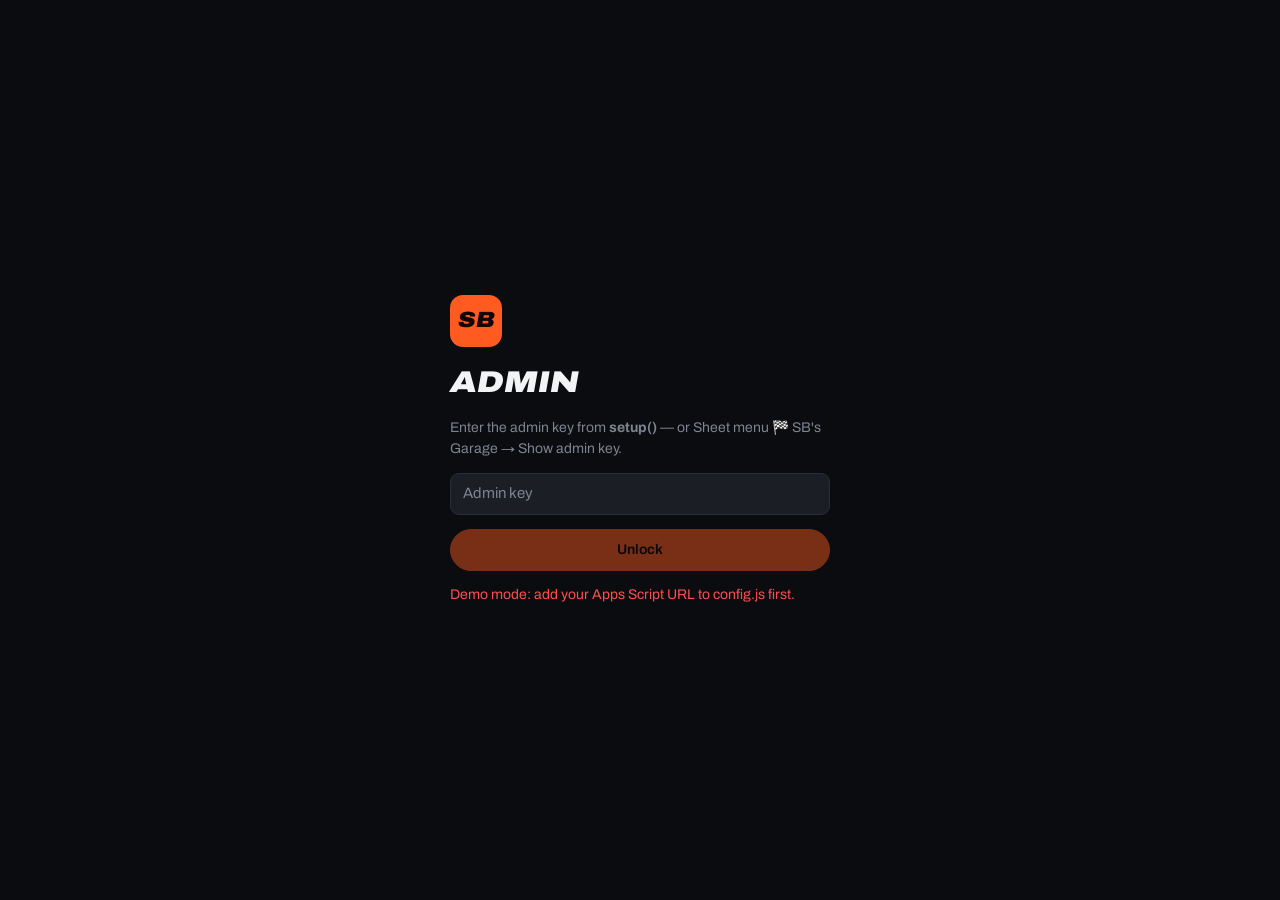
==== site/admin.html @ fe7b54de "SB's Garage: diecast store, admin, Google Sheet backend Store with search, filters, rarity sort and " ====
<!doctype html>
<html lang="en">
<head>
  <meta charset="utf-8">
  <meta name="viewport" content="width=device-width, initial-scale=1, viewport-fit=cover">
  <title>SB's Garage · Admin</title>
  <meta name="robots" content="noindex, nofollow">
  <meta name="theme-color" content="#0b0c0f">
  <link rel="icon" href="data:image/svg+xml,%3Csvg xmlns='http://www.w3.org/2000/svg' viewBox='0 0 64 64'%3E%3Crect width='64' height='64' rx='14' fill='%23f2f3f5'/%3E%3Ctext x='32' y='42' font-family='Arial Black,Arial' font-weight='900' font-style='italic' font-size='24' text-anchor='middle' fill='%23ff5a1f'%3ESB%3C/text%3E%3C/svg%3E">
  <link rel="preconnect" href="https://fonts.googleapis.com">
  <link rel="preconnect" href="https://fonts.gstatic.com" crossorigin>
  <link href="https://fonts.googleapis.com/css2?family=Archivo:ital,wdth,wght@0,62..125,400..900;1,62..125,400..900&display=swap" rel="stylesheet">
  <link rel="stylesheet" href="css/base.css">
  <link rel="stylesheet" href="css/admin.css">
</head>
<body>
  <!-- login -->
  <section class="login" id="login">
    <form class="login-card" id="loginForm">
      <div class="logo-mark">SB</div>
      <h1>Admin</h1>
      <p class="muted">Enter the admin key from <b>setup()</b> — or Sheet menu 🏁 SB's Garage → Show admin key.</p>
      <input class="input" id="keyInput" type="password" placeholder="Admin key" autocomplete="current-password" required>
      <button class="btn primary block" id="loginBtn">Unlock</button>
      <p class="err" id="loginErr" hidden></p>
    </form>
  </section>

  <div class="app" id="app" hidden>
    <header class="a-top">
      <div class="a-brand"><span class="logo-mark sm">SB</span><span id="aStore">Admin</span></div>
      <nav class="tabs" id="tabs">
        <button data-tab="add" aria-selected="true"><svg viewBox="0 0 24 24" fill="none" stroke="currentColor" stroke-width="2"><path d="M12 5v14M5 12h14"/></svg><span>Add</span></button>
        <button data-tab="stock"><svg viewBox="0 0 24 24" fill="none" stroke="currentColor" stroke-width="2"><rect x="3" y="4" width="18" height="16" rx="2"/><path d="M3 10h18M9 4v16"/></svg><span>Stock</span><i class="dot" id="stockDot" hidden></i></button>
        <button data-tab="sales"><svg viewBox="0 0 24 24" fill="none" stroke="currentColor" stroke-width="2"><path d="M7 4h10M7 9h10M10 14l6 6M7 14h3a5 5 0 0 0 0-10"/></svg><span>Sales</span></button>
        <button data-tab="enq"><svg viewBox="0 0 24 24" fill="none" stroke="currentColor" stroke-width="2"><path d="M21 12a8.5 8.5 0 0 1-12.6 7.4L3 21l1.6-5.2A8.5 8.5 0 1 1 21 12z"/></svg><span>Enquiries</span><i class="dot" id="enqDot" hidden></i></button>
        <button data-tab="stats"><svg viewBox="0 0 24 24" fill="none" stroke="currentColor" stroke-width="2"><path d="M4 20V10M10 20V4M16 20v-7M22 20H2"/></svg><span>Stats</span></button>
      </nav>
      <div class="a-actions">
        <a class="btn small ghost" href="./" target="_blank" rel="noopener">View store ↗</a>
        <button class="icon-btn" id="reload" aria-label="Reload data"><svg viewBox="0 0 24 24" fill="none" stroke="currentColor" stroke-width="2"><path d="M20 11a8 8 0 1 0-2.3 5.7M20 4v7h-7"/></svg></button>
      </div>
    </header>

    <main class="a-main">
      <!-- ADD / EDIT -->
      <section class="panel" data-panel="add">
        <div class="panel-head">
          <h2 id="formTitle">Add a car</h2>
          <div class="seg" id="addMode" role="group" aria-label="Add mode">
            <button type="button" data-mode="one" aria-pressed="true">One car</button>
            <button type="button" data-mode="bulk" aria-pressed="false">Bulk upload</button>
          </div>
          <button class="btn small" id="cancelEdit" hidden>Cancel edit</button>
        </div>

        <!-- BULK -->
        <div class="bulk" id="bulkBox" hidden>
          <label class="drop bulk-drop" id="bulkDrop">
            <input type="file" id="bulkInput" accept="image/*" multiple hidden>
            <span class="drop-empty">
              <svg viewBox="0 0 24 24" fill="none" stroke="currentColor" stroke-width="1.6"><rect x="3" y="6" width="14" height="14" rx="2"/><path d="M7 3h12a2 2 0 0 1 2 2v12"/><path d="M3 16l4-4 3 3 3-3 4 4"/></svg>
              <b>Select photos — as many as you like</b><span>Each car becomes a draft row in your sheet. Add price & qty later.</span>
            </span>
          </label>
          <div class="bulk-opts" id="bulkOpts" hidden>
            <label class="field">Photos per car
              <select class="select input" id="bulkPer"><option value="1">1 photo = 1 car</option><option value="2">2 photos = 1 car (front + back)</option><option value="3">3 photos = 1 car</option></select>
            </label>
            <label class="field">Brand <span class="hint">if all the same</span><input class="input" id="bulkBrand" list="dlBrands" placeholder="Leave blank if mixed"></label>
            <label class="field">Series <span class="hint">optional</span><input class="input" id="bulkSeries" list="dlSeries"></label>
            <label class="field">Condition<select class="select input" id="bulkCond"></select></label>
            <label class="field">Qty each<input class="input" id="bulkQty" type="number" inputmode="numeric" min="0" value="1"></label>
            <label class="field">Price each ₹ <span class="hint">blank = draft</span><input class="input" id="bulkPrice" type="number" inputmode="numeric" min="0" placeholder="e.g. 199 for all mainlines"></label>
            <div class="field span3">Tags for all <span class="hint">optional</span><div class="tag-picker" id="bulkTags"></div></div>
            <label class="check span3" id="bulkAiRow"><input type="checkbox" id="bulkAi" checked> <span>✨ <b>Identify each car with AI</b> — reads the card: name, car maker, series, year, colour, TH / STH</span></label>
            <p class="muted small span3" id="bulkAiOff" hidden>AI identify is off. Add a free <b>GEMINI_API_KEY</b> (from aistudio.google.com) in Apps Script → Project Settings → Script properties to turn it on. Without it, rows get the photo + your defaults (and the file name as the car name, if it isn't IMG_1234).</p>
            <label class="check span3"><input type="checkbox" id="bulkWeb"> Also add web photos to each car (slower)</label>
          </div>
          <div class="bulk-grid" id="bulkGrid"></div>
          <div class="bulk-bar" id="bulkBar" hidden>
            <span id="bulkSummary" class="muted"></span>
            <button type="button" class="btn ghost small" id="bulkClear">Clear</button>
            <button type="button" class="btn primary" id="bulkStart">Upload</button>
          </div>
        </div>

        <form id="itemForm" class="item-form" autocomplete="off">
          <div class="photo-col">
            <label class="drop" id="drop">
              <input type="file" id="photoInput" accept="image/*" hidden>
              <img id="photoPreview" alt="" hidden>
              <span class="drop-empty" id="dropEmpty">
                <svg viewBox="0 0 24 24" fill="none" stroke="currentColor" stroke-width="1.6"><path d="M4 8h3l2-3h6l2 3h3v11H4z"/><circle cx="12" cy="13" r="3.5"/></svg>
                <b>Tap to add your photo</b><span>Camera or gallery · auto-compressed</span>
              </span>
            </label>
            <button type="button" class="btn small block ai-fill" id="aiFill" hidden>✨ Fill details from photo</button>
            <div class="cur-photos" id="curPhotos" hidden></div>
            <div class="web-box">
              <div class="web-head">
                <b>Web photos</b>
                <button type="button" class="btn small" id="findPhotos">Find photos</button>
              </div>
              <label class="check"><input type="checkbox" id="autoWeb" checked> Auto-add top 3 if I don't pick</label>
              <div class="web-grid" id="webGrid"></div>
              <p class="muted small" id="webNote"></p>
            </div>
          </div>

          <div class="fields">
            <label class="field span2">Car name *<input class="input" name="name" required placeholder="e.g. Nissan Skyline GT-R (R34)"></label>
            <label class="field">Brand *<input class="input" name="brand" list="dlBrands" required placeholder="Hot Wheels"></label>
            <label class="field">Car maker<input class="input" name="make" list="dlMakes" placeholder="Nissan"></label>
            <label class="field">Series<input class="input" name="series" list="dlSeries" placeholder="HW J-Imports / Car Culture…"></label>
            <label class="field">Year<input class="input" name="year" inputmode="numeric" placeholder="2024"></label>
            <label class="field">Colour<input class="input" name="color" placeholder="Spectraflame blue"></label>
            <label class="field">Condition<select class="select input" name="condition" id="condSel"></select></label>
            <div class="field span2">Tags
              <div class="tag-picker" id="tagPicker"></div>
              <div class="tag-add"><input class="input" id="tagCustom" placeholder="Custom tag (e.g. Boulevard)"><button type="button" class="btn small" id="tagAddBtn">Add</button></div>
            </div>
            <label class="field">Price ₹ *<input class="input" name="price" type="number" inputmode="numeric" min="0" required></label>
            <label class="field">Qty *<input class="input" name="qty" type="number" inputmode="numeric" min="0" value="1" required></label>
            <label class="field">Compare-at ₹ <span class="hint">shows a strikethrough</span><input class="input" name="compareAt" type="number" inputmode="numeric" min="0"></label>
            <label class="field">Your cost ₹ <span class="hint">private · for profit</span><input class="input" name="cost" type="number" inputmode="numeric" min="0"></label>
            <label class="field span2">Notes <span class="hint">shown on the product page</span><textarea class="input" name="notes" rows="2" placeholder="Card condition, blister, anything a collector should know"></textarea></label>
            <label class="check span2"><input type="checkbox" name="hidden"> Hide from store</label>
            <button class="btn primary block span2 save" id="saveBtn">Save car</button>
          </div>
        </form>
      </section>

      <!-- STOCK -->
      <section class="panel" data-panel="stock" hidden>
        <div class="panel-head">
          <h2>Stock</h2>
          <span class="muted" id="stockSummary"></span>
        </div>
        <div class="filters-row">
          <input class="input" id="stockQ" type="search" placeholder="Search name, ID, brand, maker, tag…">
          <select class="select input" id="stockF">
            <option value="all">All</option><option value="in">In stock</option><option value="out">Sold out</option><option value="drafts">Drafts (need price)</option><option value="hidden">Hidden</option><option value="nophoto">No photo</option>
          </select>
        </div>
        <div class="stock-list" id="stockList"></div>
      </section>

      <!-- SALES -->
      <section class="panel" data-panel="sales" hidden>
        <div class="panel-head">
          <h2>Sales</h2>
          <button class="btn primary small" id="newSale">+ Record sale</button>
        </div>
        <div class="filters-row">
          <select class="select input" id="salesMonth"></select>
          <select class="select input" id="salesTag"></select>
          <select class="select input" id="salesChannel"></select>
        </div>
        <div class="kpis small" id="salesKpis"></div>
        <div class="orders" id="ordersList"></div>
      </section>

      <!-- ENQUIRIES -->
      <section class="panel" data-panel="enq" hidden>
        <div class="panel-head">
          <h2>Enquiries</h2>
          <select class="select input auto" id="enqF"><option value="New">New</option><option value="Converted">Converted</option><option value="Lost">Lost</option><option value="all">All</option></select>
        </div>
        <p class="muted small">Every “Order on WhatsApp” from the site lands here with a Ref (ENQ-0007). Match it to the chat, then convert it to a sale in one tap.</p>
        <div class="enq-list" id="enqList"></div>
      </section>

      <!-- STATS -->
      <section class="panel" data-panel="stats" hidden>
        <div class="panel-head">
          <h2>Stats</h2>
          <select class="select input auto" id="statsRange">
            <option value="all">All time</option><option value="month">This month</option><option value="30">Last 30 days</option><option value="90">Last 90 days</option><option value="year">This year</option>
          </select>
        </div>
        <div class="kpis" id="kpis"></div>
        <div class="breakdowns" id="breakdowns"></div>
      </section>
    </main>
  </div>

  <!-- record sale -->
  <dialog class="sheet" id="saleDlg">
    <form class="sheet-inner" id="saleForm" method="dialog" autocomplete="off">
      <div class="sheet-head">
        <h2 id="saleTitle">Record a sale</h2>
        <button type="button" class="icon-btn" data-close aria-label="Close"><svg viewBox="0 0 24 24" fill="none" stroke="currentColor" stroke-width="2"><path d="M6 6l12 12M18 6L6 18"/></svg></button>
      </div>
      <div class="sheet-body">
        <div class="lines" id="saleLines"></div>
        <div class="add-line">
          <input class="input" id="linePick" list="dlItems" placeholder="+ Add car: type name or ID">
        </div>
        <div class="sale-total"><span>Order total</span><strong id="saleTotal">₹0</strong></div>
        <div class="grid2">
          <label class="field">Buyer<input class="input" name="buyer" list="dlBuyers" placeholder="Name / @handle"></label>
          <label class="field">Contact<input class="input" name="contact" placeholder="Phone / Instagram"></label>
          <label class="field">City<input class="input" name="city"></label>
          <label class="field">Date<input class="input" name="date" type="date"></label>
          <label class="field">Channel<select class="select input" name="channel" id="chanSel"></select></label>
          <label class="field">Payment<select class="select input" name="payment" id="paySel"></select></label>
          <label class="field span2">Revenue tag <span class="hint">campaign / drop / source — e.g. “Diwali drop”, “IG live 12 Nov”</span><input class="input" name="tag" list="dlTags"></label>
          <label class="field span2">Notes<input class="input" name="notes" placeholder="Shipping, tracking no., anything"></label>
        </div>
      </div>
      <div class="sheet-foot">
        <button type="submit" class="btn primary block" id="saleSave" value="save">Save sale & reduce stock</button>
      </div>
    </form>
  </dialog>

  <datalist id="dlBrands"></datalist><datalist id="dlMakes"></datalist><datalist id="dlSeries"></datalist>
  <datalist id="dlItems"></datalist><datalist id="dlBuyers"></datalist><datalist id="dlTags"></datalist>
  <div class="toast" id="toast" role="status"></div>

  <script src="config.js"></script>
  <script src="js/common.js"></script>
  <script src="js/admin.js"></script>
</body>
</html>
---- site/css/base.css ----
/* SB's Garage — tokens + shared components */
:root {
  --bg: #0b0c0f;
  --surface: #14161b;
  --surface-2: #1b1e25;
  --surface-3: #242832;
  --line: #2a2e38;
  --ink: #f2f3f5;
  --ink-2: #b3b8c2;
  --ink-3: #7d838f;
  --accent: #ff5a1f;
  --accent-2: #ff7a45;
  --accent-ink: #120700;
  --gold: #f5c542;
  --good: #3ddc84;
  --warn: #ffb020;
  --danger: #ff4d4f;
  --wa: #25d366;
  --radius: 14px;
  --radius-sm: 9px;
  --shadow: 0 10px 30px rgba(0, 0, 0, .35);
  --font: 'Archivo', system-ui, -apple-system, 'Segoe UI', Roboto, sans-serif;
  color-scheme: dark;
}

*, *::before, *::after { box-sizing: border-box; }
html { -webkit-text-size-adjust: 100%; }
body {
  margin: 0;
  background: var(--bg);
  color: var(--ink);
  font: 400 15px/1.45 var(--font);
  -webkit-font-smoothing: antialiased;
}
img { max-width: 100%; display: block; }
button, input, select, textarea { font: inherit; color: inherit; }
button { cursor: pointer; }
a { color: inherit; }
[hidden] { display: none !important; }
:focus-visible { outline: 2px solid var(--accent); outline-offset: 2px; }

/* ── buttons ── */
.btn {
  display: inline-flex; align-items: center; justify-content: center; gap: 8px;
  min-height: 42px; padding: 0 16px;
  border: 1px solid var(--line); border-radius: 999px;
  background: var(--surface-2); color: var(--ink);
  font-weight: 650; font-size: 14px; letter-spacing: .01em;
  transition: background .15s, border-color .15s, transform .08s;
  white-space: nowrap;
}
.btn:hover { background: var(--surface-3); }
.btn:active { transform: scale(.98); }
.btn:disabled { opacity: .45; cursor: not-allowed; transform: none; }
.btn.primary { background: var(--accent); border-color: var(--accent); color: var(--accent-ink); }
.btn.primary:hover { background: var(--accent-2); }
.btn.wa { background: var(--wa); border-color: var(--wa); color: #04210f; }
.btn.ghost { background: transparent; }
.btn.small { min-height: 34px; padding: 0 12px; font-size: 13px; }
.btn.block { width: 100%; }
.btn svg { width: 18px; height: 18px; flex: none; }
.icon-btn {
  display: inline-grid; place-items: center; width: 40px; height: 40px;
  border: 1px solid var(--line); border-radius: 50%; background: var(--surface-2); color: var(--ink);
}
.icon-btn svg { width: 20px; height: 20px; }
.link { background: none; border: 0; padding: 0; color: var(--accent); font-weight: 600; font-size: 13px; }

/* ── inputs ── */
.input, .select, textarea.input {
  width: 100%; min-height: 42px; padding: 9px 12px;
  background: var(--surface-2); border: 1px solid var(--line); border-radius: var(--radius-sm);
  color: var(--ink); outline: none;
}
.input:focus, .select:focus { border-color: var(--accent); }
.input::placeholder { color: var(--ink-3); }
.select { appearance: none; padding-right: 34px;
  background-image: url("data:image/svg+xml,%3Csvg xmlns='http://www.w3.org/2000/svg' width='12' height='8'%3E%3Cpath d='M1 1l5 5 5-5' stroke='%23b3b8c2' stroke-width='1.8' fill='none'/%3E%3C/svg%3E");
  background-repeat: no-repeat; background-position: right 12px center; }
.field { display: grid; gap: 6px; font-size: 12px; font-weight: 600; color: var(--ink-2); text-transform: uppercase; letter-spacing: .06em; }
.field > span.hint { text-transform: none; letter-spacing: 0; font-weight: 400; color: var(--ink-3); }

/* ── chips ── */
.chip {
  display: inline-flex; align-items: center; gap: 6px; min-height: 34px; padding: 0 13px;
  border: 1px solid var(--line); border-radius: 999px; background: var(--surface);
  color: var(--ink-2); font-size: 13px; font-weight: 600; white-space: nowrap;
}
.chip:hover { color: var(--ink); border-color: var(--ink-3); }
.chip[aria-pressed="true"] { background: var(--ink); color: var(--bg); border-color: var(--ink); }
.chip .count { font-weight: 500; opacity: .6; font-size: 12px; }

/* ── badges (tags) ── */
.badge {
  display: inline-flex; align-items: center; height: 21px; padding: 0 7px;
  border-radius: 6px; font-size: 10.5px; font-weight: 800; letter-spacing: .05em; text-transform: uppercase;
  background: rgba(20, 22, 27, .85); color: var(--ink); border: 1px solid rgba(255, 255, 255, .14);
  backdrop-filter: blur(6px);
}
.b-sth { background: linear-gradient(135deg, #ffe27a, #d9a414); color: #2a1d00; border-color: #ffe9a3; box-shadow: 0 0 14px rgba(245, 197, 66, .45); }
.b-rlc { background: #c8102e; color: #fff; border-color: #ff5a6e; }
.b-th { background: linear-gradient(135deg, #f4f5f7, #a9adb5); color: #15171b; border-color: #fff; }
.b-chase { background: #111; color: #9ff27a; border-color: #9ff27a; }
.b-rare { background: #ff3b3b; color: #fff; border-color: #ff8a8a; }
.b-tt { background: #1f6feb; color: #fff; border-color: #6aa3ff; }
.b-prem { background: #6d4aff; color: #fff; border-color: #a891ff; }
.b-silver { background: linear-gradient(135deg, #e6e8ec, #8d939d); color: #15171b; border-color: #f2f3f5; }
.b-5pk { background: #0fb5a4; color: #031b18; border-color: #63e6d8; }
.b-main { background: rgba(20, 22, 27, .85); color: var(--ink-2); }

/* ── dialog / drawer / toast ── */
dialog { padding: 0; border: 0; color: var(--ink); background: transparent; max-width: none; max-height: none; }
dialog::backdrop { background: rgba(5, 6, 8, .72); backdrop-filter: blur(3px); }
.toast {
  position: fixed; left: 50%; bottom: calc(18px + env(safe-area-inset-bottom)); z-index: 90;
  transform: translate(-50%, 30px); opacity: 0; pointer-events: none;
  padding: 11px 18px; border-radius: 999px; background: var(--ink); color: var(--bg);
  font-weight: 650; font-size: 14px; box-shadow: var(--shadow); transition: .25s; max-width: calc(100vw - 32px); text-align: center;
}
.toast.show { transform: translate(-50%, 0); opacity: 1; }
.toast.err { background: var(--danger); color: #fff; }

.muted { color: var(--ink-3); }
.sr { position: absolute; width: 1px; height: 1px; overflow: hidden; clip: rect(0 0 0 0); white-space: nowrap; }

@keyframes shimmer { 0% { background-position: -400px 0; } 100% { background-position: 400px 0; } }
.skeleton { background: linear-gradient(90deg, var(--surface) 0, var(--surface-2) 50%, var(--surface) 100%); background-size: 800px 100%; animation: shimmer 1.3s infinite linear; }
---- site/css/admin.css ----
/* SB's Garage — admin panel */
.logo-mark {
  display: grid; place-items: center; width: 52px; height: 52px; border-radius: 13px;
  background: var(--accent); color: var(--accent-ink); font-weight: 900; font-style: italic; font-size: 22px; font-stretch: 112%;
}
.logo-mark.sm { width: 32px; height: 32px; border-radius: 9px; font-size: 14px; }
.small { font-size: 12.5px; }
.err { color: var(--danger); font-size: 13px; margin: 0; }

/* login */
.login { min-height: 100vh; display: grid; place-items: center; padding: 20px; }
.login-card { width: min(380px, 100%); display: grid; gap: 14px; justify-items: start; }
.login-card h1 { margin: 0; font-size: 30px; font-weight: 900; font-style: italic; font-stretch: 118%; text-transform: uppercase; }
.login-card p { margin: 0; font-size: 14px; }

/* shell */
.a-top {
  position: sticky; top: 0; z-index: 20; display: flex; align-items: center; gap: 16px;
  padding: 10px 18px; background: rgba(11, 12, 15, .9); backdrop-filter: blur(10px); border-bottom: 1px solid var(--line);
}
.a-brand { display: flex; align-items: center; gap: 10px; font-weight: 850; font-style: italic; font-stretch: 115%; text-transform: uppercase; }
.tabs { display: flex; gap: 4px; margin: 0 auto; }
.tabs button {
  position: relative; display: flex; align-items: center; gap: 7px; padding: 8px 14px; border: 0; border-radius: 999px;
  background: none; color: var(--ink-3); font-weight: 700; font-size: 14px;
}
.tabs button svg { width: 18px; height: 18px; }
.tabs button[aria-selected="true"] { background: var(--surface-2); color: var(--ink); }
.tabs .dot { position: absolute; top: 6px; right: 8px; width: 8px; height: 8px; border-radius: 50%; background: var(--accent); }
.a-actions { display: flex; gap: 8px; align-items: center; }
.a-main { max-width: 1100px; margin: 0 auto; padding: 22px 18px 120px; }
.panel-head { display: flex; align-items: center; gap: 12px; margin-bottom: 16px; }
.panel-head h2 { margin: 0; flex: 1; font-size: 24px; font-weight: 850; letter-spacing: -.01em; }
.input.auto, .select.auto { width: auto; }
.filters-row { display: flex; gap: 8px; margin-bottom: 14px; }
.filters-row .input:first-child { flex: 1; }
.filters-row .select { width: auto; min-width: 120px; }

/* add/edit form */
.item-form { display: grid; grid-template-columns: 340px 1fr; gap: 26px; align-items: start; }
.drop {
  position: relative; display: grid; place-items: center; aspect-ratio: 1; border-radius: var(--radius);
  border: 1.5px dashed var(--ink-3); background: var(--surface); cursor: pointer; overflow: hidden;
}
.drop:hover { border-color: var(--accent); }
.drop img { width: 100%; height: 100%; object-fit: contain; background: #111318; }
.drop-empty { display: grid; justify-items: center; gap: 6px; text-align: center; color: var(--ink-2); padding: 20px; }
.drop-empty svg { width: 44px; height: 44px; color: var(--ink-3); }
.drop-empty span { font-size: 12.5px; color: var(--ink-3); }
.cur-photos { display: grid; grid-template-columns: repeat(4, 1fr); gap: 8px; margin-top: 10px; }
.cur-photos .ph { position: relative; aspect-ratio: 1; border-radius: 10px; overflow: hidden; background: #111318; border: 2px solid transparent; }
.cur-photos .ph.cover { border-color: var(--accent); }
.cur-photos .ph img { width: 100%; height: 100%; object-fit: cover; }
.cur-photos .ph button { position: absolute; width: 24px; height: 24px; border-radius: 50%; border: 0; display: grid; place-items: center; font-size: 13px; font-weight: 800; }
.cur-photos .ph .x { top: 4px; right: 4px; background: rgba(0, 0, 0, .75); color: #fff; }
.cur-photos .ph .star { bottom: 4px; left: 4px; background: rgba(0, 0, 0, .75); color: var(--gold); }
.cur-photos .ph.cover .star { background: var(--accent); color: var(--accent-ink); }
.web-box { margin-top: 14px; padding: 14px; border-radius: var(--radius); background: var(--surface); border: 1px solid var(--line); display: grid; gap: 10px; }
.web-head { display: flex; align-items: center; justify-content: space-between; }
.web-grid { display: grid; grid-template-columns: repeat(4, 1fr); gap: 6px; }
.web-grid:empty { display: none; }
.web-grid button { position: relative; aspect-ratio: 1; padding: 0; border-radius: 8px; overflow: hidden; border: 2px solid transparent; background: #111318; }
.web-grid button img { width: 100%; height: 100%; object-fit: cover; }
.web-grid button[aria-pressed="true"] { border-color: var(--good); }
.web-grid button[aria-pressed="true"]::after { content: '✓'; position: absolute; top: 3px; right: 3px; width: 18px; height: 18px; border-radius: 50%; background: var(--good); color: #032112; font-size: 11px; font-weight: 900; display: grid; place-items: center; }
.web-box p { margin: 0; }
.check { display: flex; align-items: center; gap: 8px; font-size: 13.5px; color: var(--ink-2); cursor: pointer; }
.check input { width: 17px; height: 17px; accent-color: var(--accent); }
.fields { display: grid; grid-template-columns: 1fr 1fr; gap: 14px; }
.span2 { grid-column: span 2; }
.tag-picker { display: flex; flex-wrap: wrap; gap: 6px; text-transform: none; letter-spacing: 0; }
.tag-picker .chip { min-height: 32px; }
.tag-add { display: flex; gap: 8px; text-transform: none; letter-spacing: 0; font-weight: 400; }
.save { min-height: 50px; font-size: 16px; }

/* add-mode switch */
.seg { display: inline-flex; padding: 3px; border-radius: 999px; background: var(--surface); border: 1px solid var(--line); }
.seg button { border: 0; background: none; padding: 7px 14px; border-radius: 999px; font-weight: 700; font-size: 13.5px; color: var(--ink-3); }
.seg button[aria-pressed="true"] { background: var(--ink); color: var(--bg); }
.ai-fill { margin-top: 10px; }

/* bulk upload */
.bulk { display: grid; gap: 16px; }
.bulk-drop { aspect-ratio: auto; min-height: 170px; }
.bulk-opts { display: grid; grid-template-columns: repeat(3, minmax(0, 1fr)); gap: 14px; padding: 16px; border-radius: var(--radius); background: var(--surface); border: 1px solid var(--line); }
.span3 { grid-column: 1 / -1; }
.bulk-grid { display: grid; grid-template-columns: repeat(auto-fill, minmax(150px, 1fr)); gap: 10px; }
.bcar { position: relative; border-radius: 12px; background: var(--surface); border: 1px solid var(--line); overflow: hidden; display: flex; flex-direction: column; }
.bcar .ph { display: grid; grid-auto-flow: column; grid-auto-columns: 1fr; gap: 2px; aspect-ratio: 1; background: #111318; }
.bcar .ph img { width: 100%; height: 100%; object-fit: cover; }
.bcar .st { padding: 8px 10px 10px; font-size: 12.5px; display: grid; gap: 3px; min-height: 58px; }
.bcar .st b { font-size: 13px; line-height: 1.25; }
.bcar .rm { position: absolute; top: 6px; right: 6px; width: 26px; height: 26px; border-radius: 50%; border: 0; background: rgba(0, 0, 0, .75); color: #fff; font-weight: 800; }
.bcar.busy { border-color: var(--accent); }
.bcar.busy .ph { opacity: .55; }
.bcar.done { border-color: rgba(61, 220, 132, .5); }
.bcar.err { border-color: var(--danger); }
.bcar .n { position: absolute; top: 6px; left: 6px; padding: 1px 7px; border-radius: 6px; background: rgba(0, 0, 0, .75); font-size: 11px; font-weight: 800; }
.bulk-bar {
  position: sticky; bottom: 12px; z-index: 5; display: flex; align-items: center; gap: 10px;
  padding: 10px 10px 10px 16px; border-radius: 999px; background: var(--surface-2); border: 1px solid var(--line); box-shadow: var(--shadow);
}
.bulk-bar #bulkSummary { flex: 1; font-size: 13.5px; }
.spin-dot { display: inline-block; width: 10px; height: 10px; border-radius: 50%; border: 2px solid var(--accent); border-right-color: transparent; animation: rot .8s linear infinite; vertical-align: -1px; margin-right: 4px; }
@keyframes rot { to { transform: rotate(360deg); } }

/* drafts quick-price */
.srow.draft { grid-template-columns: 56px 1fr auto; border-color: rgba(255, 176, 32, .4); }
.srow.draft .qn { min-height: 36px; padding: 6px 10px; font-weight: 700; }
.srow.draft .review { margin-top: 4px; font-size: 12px; color: var(--warn); }
.srow.draft .qp { display: flex; gap: 6px; align-items: center; }
.srow.draft .qp .input { width: 84px; min-height: 36px; padding: 6px 8px; }
.srow.draft .qp .input.q { width: 58px; }

/* stock list */
.stock-list { display: grid; gap: 8px; }
.srow {
  display: grid; grid-template-columns: 56px 1fr auto; gap: 12px; align-items: center;
  padding: 10px; border-radius: 12px; background: var(--surface); border: 1px solid var(--line);
}
.srow img { width: 56px; height: 56px; border-radius: 9px; object-fit: cover; background: #111318; }
.srow .t { font-weight: 700; font-size: 14.5px; line-height: 1.25; }
.srow .s { font-size: 12px; color: var(--ink-3); margin-top: 2px; }
.srow .tg { display: flex; gap: 4px; flex-wrap: wrap; margin-top: 5px; }
.srow .r { display: grid; justify-items: end; gap: 6px; }
.srow .pq { font-weight: 800; font-variant-numeric: tabular-nums; white-space: nowrap; }
.srow .pq .q { color: var(--ink-3); font-weight: 600; }
.srow .pq .q.zero { color: var(--danger); }
.srow .btns { display: flex; gap: 6px; }
.srow.is-hidden { opacity: .55; }
.pill { display: inline-block; padding: 1px 7px; border-radius: 999px; font-size: 11px; font-weight: 700; background: var(--surface-3); color: var(--ink-2); }
.pill.warn { background: rgba(255, 176, 32, .15); color: var(--warn); }
.pill.good { background: rgba(61, 220, 132, .14); color: var(--good); }
.pill.bad { background: rgba(255, 77, 79, .14); color: var(--danger); }

/* kpis */
.kpis { display: grid; grid-template-columns: repeat(4, minmax(0, 1fr)); gap: 10px; margin-bottom: 18px; }
.kpi { padding: 14px 16px; border-radius: var(--radius); background: var(--surface); border: 1px solid var(--line); min-width: 0; }
.kpi .l { font-size: 11.5px; font-weight: 700; letter-spacing: .08em; text-transform: uppercase; color: var(--ink-3); }
.kpi .v { font-size: 26px; font-weight: 850; letter-spacing: -.02em; margin-top: 4px; font-variant-numeric: tabular-nums; white-space: nowrap; overflow: hidden; text-overflow: ellipsis; }
.kpi .d { font-size: 12.5px; color: var(--ink-2); margin-top: 2px; }
.kpis.small .kpi { padding: 10px 12px; }
.kpis.small .v { font-size: 19px; }

/* orders */
.orders, .enq-list { display: grid; gap: 10px; }
.order { padding: 14px; border-radius: var(--radius); background: var(--surface); border: 1px solid var(--line); display: grid; gap: 8px; }
.order-top { display: flex; align-items: baseline; gap: 10px; flex-wrap: wrap; }
.order-top .who { font-weight: 800; flex: 1; min-width: 0; }
.order-top .amt { font-weight: 850; font-size: 17px; font-variant-numeric: tabular-nums; }
.order .meta { font-size: 12.5px; color: var(--ink-3); display: flex; gap: 6px; flex-wrap: wrap; align-items: center; }
.order ul { margin: 0; padding: 0; list-style: none; display: grid; gap: 3px; font-size: 13.5px; color: var(--ink-2); }
.order li { display: flex; justify-content: space-between; gap: 10px; }
.order li span:last-child { font-variant-numeric: tabular-nums; white-space: nowrap; }
.order .acts { display: flex; gap: 8px; justify-content: flex-end; }
.order.enq .items { white-space: pre-line; font-size: 13.5px; color: var(--ink-2); }
.empty-state { text-align: center; padding: 40px 10px; color: var(--ink-3); border: 1px dashed var(--line); border-radius: var(--radius); }

/* breakdowns: tables with single-hue magnitude bars */
.breakdowns { display: grid; grid-template-columns: repeat(2, minmax(0, 1fr)); gap: 14px; }
.bd { padding: 14px 16px; border-radius: var(--radius); background: var(--surface); border: 1px solid var(--line); }
.bd h3 { margin: 0 0 10px; font-size: 13px; font-weight: 800; letter-spacing: .06em; text-transform: uppercase; color: var(--ink-2); }
.bd table { width: 100%; border-collapse: collapse; font-size: 13.5px; }
.bd th { text-align: right; font-weight: 600; color: var(--ink-3); font-size: 11.5px; padding: 0 0 6px 8px; }
.bd th:first-child { text-align: left; padding-left: 0; }
.bd td { padding: 6px 0 6px 8px; text-align: right; font-variant-numeric: tabular-nums; border-top: 1px solid var(--line); white-space: nowrap; }
.bd td:first-child { text-align: left; padding-left: 0; width: 46%; white-space: normal; }
.bd .bar { position: relative; height: 4px; margin-top: 5px; border-radius: 0 4px 4px 0; background: var(--accent); min-width: 2px; }
.bd tr:hover td { background: var(--surface-2); }
.bd .none { color: var(--ink-3); font-size: 13px; }

/* sale sheet */
.sheet { width: min(620px, 100vw - 24px); max-height: calc(100vh - 40px); }
.sheet-inner { display: flex; flex-direction: column; max-height: calc(100vh - 40px); background: var(--surface); border: 1px solid var(--line); border-radius: 20px; overflow: hidden; }
.sheet-head { display: flex; align-items: center; justify-content: space-between; padding: 14px 18px; border-bottom: 1px solid var(--line); }
.sheet-head h2 { margin: 0; font-size: 18px; font-weight: 850; }
.sheet-body { padding: 16px 18px; overflow-y: auto; display: grid; gap: 14px; }
.sheet-foot { padding: 14px 18px calc(14px + env(safe-area-inset-bottom)); border-top: 1px solid var(--line); }
.lines { display: grid; gap: 8px; }
.sline { display: grid; grid-template-columns: 44px 1fr 64px 92px 30px; gap: 8px; align-items: center; padding: 8px; border-radius: 10px; background: var(--surface-2); }
.sline img { width: 44px; height: 44px; border-radius: 7px; object-fit: cover; }
.sline .t { font-size: 13.5px; font-weight: 700; line-height: 1.2; }
.sline .s { font-size: 11.5px; color: var(--ink-3); }
.sline .input { min-height: 36px; padding: 6px 8px; }
.sline .rm { width: 30px; height: 30px; border: 0; background: none; color: var(--ink-3); font-size: 18px; }
.sale-total { display: flex; justify-content: space-between; align-items: baseline; padding: 4px 2px; }
.sale-total strong { font-size: 22px; font-weight: 850; }
.grid2 { display: grid; grid-template-columns: 1fr 1fr; gap: 12px; }

/* mobile */
@media (max-width: 820px) {
  /* no backdrop-filter here: it would trap the fixed bottom tab bar inside the header */
  .a-top { padding: 10px 14px; backdrop-filter: none; background: var(--bg); }
  .tabs {
    position: fixed; left: 0; right: 0; bottom: 0; z-index: 25; margin: 0; justify-content: space-around;
    padding: 6px 6px calc(6px + env(safe-area-inset-bottom)); background: rgba(16, 18, 22, .96); backdrop-filter: blur(10px); border-top: 1px solid var(--line);
  }
  .tabs button { flex-direction: column; gap: 3px; padding: 6px 10px; font-size: 11px; border-radius: 12px; }
  .tabs button svg { width: 22px; height: 22px; }
  .tabs .dot { right: 14px; }
  .a-brand span:last-child { display: none; }
  .a-actions { margin-left: auto; }
  .a-main { padding: 16px 14px 110px; }
  .item-form { grid-template-columns: 1fr; gap: 18px; }
  .drop { aspect-ratio: 4 / 3; }
  .kpis { grid-template-columns: repeat(2, minmax(0, 1fr)); }
  .breakdowns { grid-template-columns: 1fr; }
  .sheet { width: 100vw; margin: auto 0 0; }
  .sheet-inner { border-radius: 20px 20px 0 0; max-height: 92dvh; }
  .sline { grid-template-columns: 40px 1fr 54px 80px 26px; gap: 6px; }
  .bulk-opts { grid-template-columns: 1fr 1fr; }
  .panel-head { flex-wrap: wrap; }
  .drop.bulk-drop { aspect-ratio: auto; min-height: 130px; }
  .bulk-bar { bottom: calc(80px + env(safe-area-inset-bottom)); }
}
@media (max-width: 480px) {
  .fields, .grid2 { grid-template-columns: 1fr; }
  .span2 { grid-column: auto; }
  .filters-row { flex-wrap: wrap; }
  .filters-row .select { flex: 1; }
  .srow { grid-template-columns: 48px 1fr; }
  .srow img { width: 48px; height: 48px; }
  .srow .r { grid-column: 1 / -1; display: flex; justify-content: space-between; align-items: center; }
  .kpi .v { font-size: 22px; }
  .bulk-opts { grid-template-columns: 1fr; }
  .bulk-grid { grid-template-columns: repeat(2, minmax(0, 1fr)); }
  .srow.draft { grid-template-columns: 48px 1fr; }
  .srow.draft .qp { flex-wrap: wrap; }
}
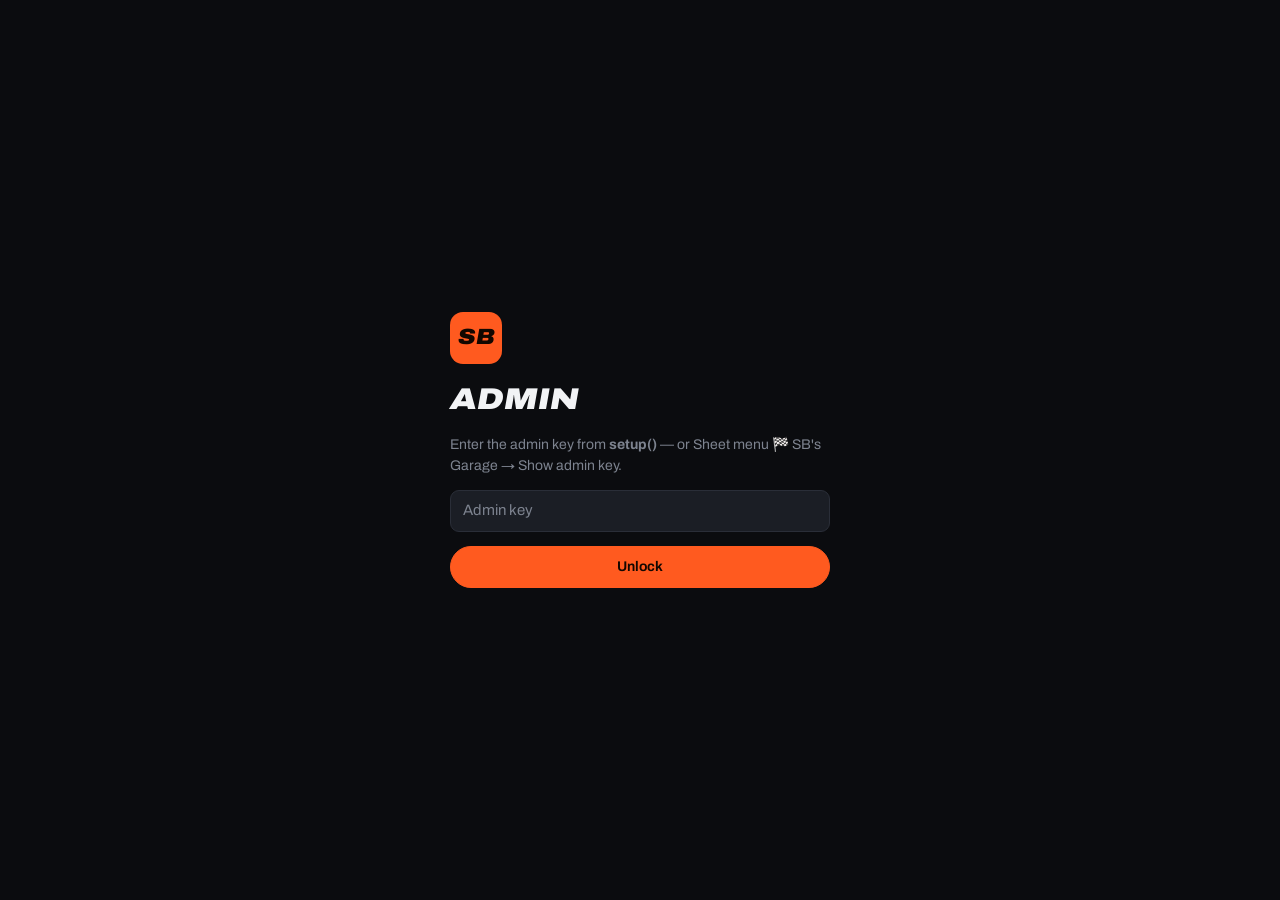
==== commit 613167e8: "Remove WhatsApp; order-request checkout; backend sets itself up - Cart now sends an order request (n" ====
--- a/site/admin.html
+++ b/site/admin.html
@@ -167,7 +167,7 @@
           <h2>Enquiries</h2>
           <select class="select input auto" id="enqF"><option value="New">New</option><option value="Converted">Converted</option><option value="Lost">Lost</option><option value="all">All</option></select>
         </div>
-        <p class="muted small">Every “Order on WhatsApp” from the site lands here with a Ref (ENQ-0007). Match it to the chat, then convert it to a sale in one tap.</p>
+        <p class="muted small">Every order request from the site lands here with the buyer's phone or Instagram and a Ref (ENQ-0007). Contact them, agree price and shipping, then convert it to a sale in one tap.</p>
         <div class="enq-list" id="enqList"></div>
       </section>
 
